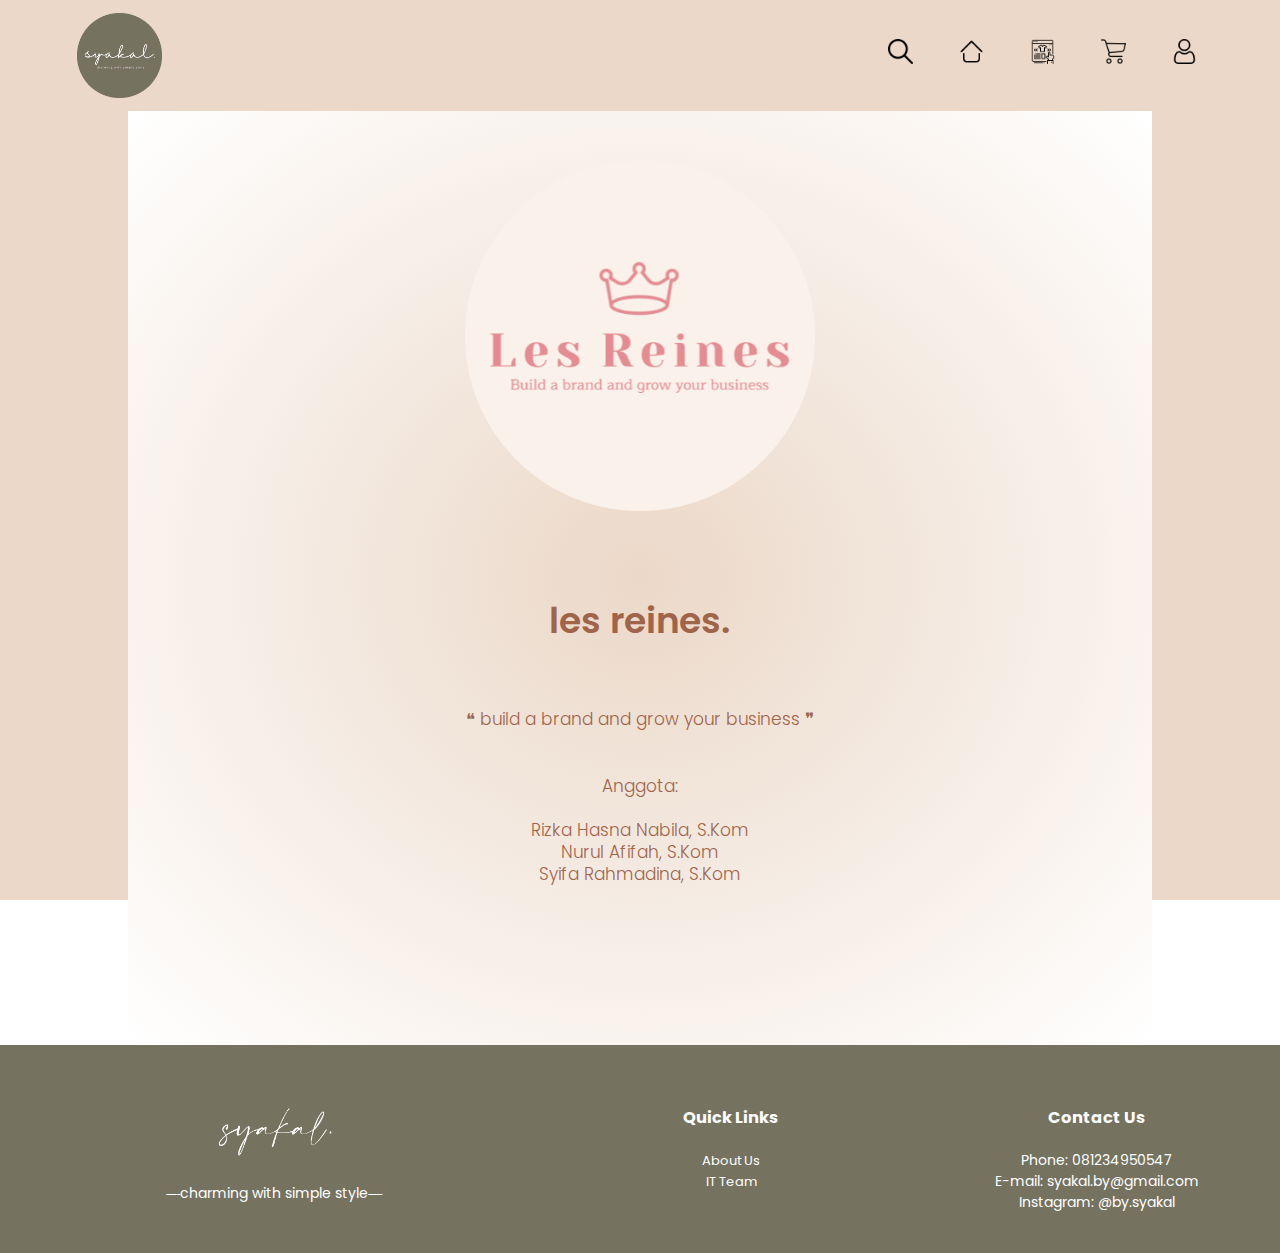
==== IT Team.html @ cdf77b9c "Initial commit" ====
<!DOCTYPE html>
<html>
<head>
    <meta name="viewport" content="with=device-width, initial-scale=1.0">
    <title>syakal</title>
    <link rel="stylesheet" href="style.css">
    <link rel="preconnect" href="https://fonts.googleapis.com">
<link rel="preconnect" href="https://fonts.gstatic.com" crossorigin>
<link href="https://fonts.googleapis.com/css2?family=Poppins:wght@200;300;400;500;600;700;900&display=swap" rel="stylesheet">
<link rel="stylesheet" href="https://cdnjs.cloudflare.com/ajax/libs/font-awesome/6.0.0/css/all.min.css" />
</head>
<body>
<section class = "header">
    <nav>
        <img src="images/logo.png" class="logo">
        <div class="nav-icons">
            <ul>
                <li><a href="search.html"><img src="images/search.png"></a></li>
                <li><a href="index.html"><img src="images/home.png"></a></li>
                <li><a href="catalog.html"><img src="images/catalog.png"></a></li>
                <li><a href="cart.html"><img src="images/cart.png"></a></li>
                <li><a href="account.html"><img src="images/account.png"></a></li>
            </ul>  
        </div>
    </nav>

<!----------------------------------------TEAM---------------------------->
<div class="team">
    <img src="images/logo3.png">
    <br>
    <br>
    <br>
    <br>
    <h2>les reines.</h2>
    <br>
    <br>
    <p>❝ build a brand and grow your business ❞
    </p>
    <br>
    <p>Anggota:<br> <br>
    Rizka Hasna Nabila, S.Kom <br> Nurul Afifah, S.Kom <br> Syifa Rahmadina, S.Kom</p>
    <br>
    <br>
    <br>
    <br>
</div>


<!--------------------------------FOOTER ------------------------------------>
<div class="footer">
    <div class="container">
        <div class="row">
            <div class="footer-col-1">
                <img src="images/logo2.png">
                <p>―charming with simple style―</p>
                <p></p>
            </div>
            <div class="footer-col-2">
                <h3>Quick Links</h3>
                <ul>
                    <li><a href="about us.html">About Us</a></li>
                    <li><a href="IT Team.html">IT Team</a></li>
                </ul>
            </div>
            <div class="footer-col-3">
                <h3>Contact Us</h3>
                <p>Phone: 081234950547</p>
                <p>E-mail: syakal.by@gmail.com</p>
                <p>Instagram: @by.syakal</p>
            </div>
        </div>
        </div>
    </div>
</div>
</body>
</html>
---- style.css ----
*{
    margin: 0;
    padding: 0;
    font-family: 'Poppins', sans-serif;
    box-sizing: border-box;
}
.header{
    width: 100%;
    height: 100vh;
    background: rgb(235, 216, 200);
    color:rgb(235, 216, 200);
}
nav{
    display: flex;
    align-items: center;
    justify-content: space-between;
    padding: 1% 6%;
    position: relative;
    width: 100%;
    background: rgb(235, 216, 200);
    z-index: 1;
    top:0;
}
nav ul li{
    display: inline-block;
    list-style: none;
    margin: 1px 6px;
}
.logo{
    width: 85px;
    cursor: pointer;
}
.nav-icons img{
    width: 25px;
    margin-left: 30px;
    cursor: pointer;
}
.row{
    height: 80%;
    width:100%;
    display:flex;
    color: rgb(215, 193, 174);
}
.col-1, .col-2{
    flex-basis: 50%;
    height: 100%;
    display: flex;
    justify-content: center;
    flex-direction: column;
}
.col-1{
    padding-left: 8%;
}
.col-1 h1{
    font-size: 65px;
    color: #a0644a;
    line-height: 100px;
    margin-bottom: 5px;
}
.col-1 h2{
    font-size: 35px;
    color: #a0644a;
    margin-top: 60px;
    font-weight: 500;
}
.col-1 p{
    font-size: 17px;
    color: #272727;
}
.hero-btn{
    display: inline-block;
    width: fit-content;
    padding: 18px 50px;
    background: #a0644a;
    border: none;
    color: #fff;
    font-size: 18px;
    margin-top: 20px;
    cursor: pointer;
}
.feature-img{
    width: 90%;
    text-align: center;
}
.feature-img img{
    width: 80%;
}

/*---------------------------------------- HOTTEST ----------------------------------*/
.hot{
    width: 80%;
    margin: auto;
    text-align: center;
    padding-top: 100px;
}
.hot h2{
    font-size: 35px;
    color: #a0644a;
    margin-top: 60px;
    font-weight: 500;
}
.col-3{
    flex-basis: 40%;
    padding: 10px;
    min-width: 250px;
    margin-bottom: 30px;
    transition: transform 0.5s;
}
.col-3 img{
    width: 100%;
}
.small-container{
    max-width: 1080px;
    margin: auto;
    padding-left: 25px;
    padding-right: 25px;
}
.col-3 h4{
    font-size: 15px;
    color: #a0644a;
    margin-top: 20px;
    font-weight: 500;
}
.col-3 p{
    font-size: 12px;
    color: #a0644a;
    margin-top: 5px;
    font-weight: 700;
}
.col-3:hover{
    transform: translateY(-5px);
}

/*------------------------------ NEWEST ----------------------------*/
.new{
    width: 80%;
    margin: auto;
    text-align: center;
    padding-top: 100px;
}
.new h2{
    font-size: 35px;
    color: #a0644a;
    margin-top: 60px;
    font-weight: 500;
}
.col-4{
    flex-basis: 40%;
    padding: 10px;
    min-width: 250px;
    margin-bottom: 30px;
    transition: transform 0.5s;
}
.col-4 img{
    width: 100%;
}
.small-container{
    max-width: 1080px;
    margin: auto;
    padding-left: 25px;
    padding-right: 25px;
}
.col-4 h4{
    font-size: 15px;
    color: #a0644a;
    margin-top: 20px;
    font-weight: 500;
}
.col-4 p{
    font-size: 12px;
    color: #a0644a;
    margin-top: 5px;
    font-weight: 700;
}
.col-4:hover{
    transform: translateY(-5px);
}

/*------------------------ FOOTER -----------------------*/
.footer{
    background: #75725f;
    color:#fff;
    font-size: 14px;
    padding: 60px 0 20px;
}
.footer p{
    color: #fff;
}
.footer h3{
    color: #fff;
    margin-bottom: 20px;
}
.footer-col-1, .footer-col-2, .footer-col-3{
    min-width: 250px;
    margin-bottom: 20px;
}
.footer-col-1{
    flex-basis: 45%;
    text-align: center;
}
.footer-col-1 img{
    width: 180px;
    margin-bottom: 20px;
}
.footer-col-2, .footer-col-3{
    flex-basis: 30%;
    text-align: center;
}
.footer-col-2 ul li{
    list-style: none;
}
.footer-col-2 ul li a{
    color: #fff;
    text-decoration: none;
    font-size: 13px;
}

/* ===================================================== SEARCH =====================================================*/
.search{
    width: 100%;
    min-height: 80vh;
    padding: 5%;
    background-color: rgb(235, 216, 200);
    background-position: center;
    background-size: cover;
    display: flex;
    align-items: center;
    justify-content: center;
}
.search-bar{
    width: 100%;
    max-width: 700px;
    background: #fff;
    display: flex;
    align-items: center;
    border-radius: 50px;
    padding: 10px 20px;
}
.search-bar input{
    background: transparent;
    flex: 1;
    border: 0;
    outline: none;
    padding: 24px 20px;
    font-size: 20px;
    color: rgb(255, 255, 255);
}
::placeholder{
    color: #a0644a;
}
.search-bar button img{
    width: 45px;
}
.search-bar button{
    border: 0;
    border-radius: 50%;
    cursor: pointer;
}

/*============================================================= CATALOG ==================================================*/
.catalog{
    min-height: 65vh;
    width: 100%;
    background-color: rgb(235, 216, 200);
    background-position: center;
    background-size: cover;
    position: relative;
    margin: auto;
    text-align: center;
}
.catalog h2{
    font-size: 35px;
    color: #a0644a;
    margin-top: 60px;
    font-weight: 500;
}
.col-5{
    flex-basis: 6%;
    padding: 10px;
    min-width: 250px;
    margin-bottom: 30px;
    transition: transform 0.5s;
}
.col-5 img{
    width: 100%;
}
.col-5 h4{
    font-size: 15px;
    color: #a0644a;
    margin-top: 20px;
    font-weight: 500;
}
.col-5 p{
    font-size: 12px;
    color: #a0644a;
    margin-top: 5px;
    font-weight: 700;
}
.col-5:hover{
    transform: translateY(-5px);
}

/*==========================================================CART===============================================*/
.cart-page{
    margin: 80px auto;
}
table{
    width: 100%;
    border-collapse: collapse;
    color: #75725f;
}
.cart-info{
    display: flex;
    flex-wrap: wrap;
}
.cart-info img{
    width: 20%;
}
th{
    text-align: left;
    padding: 5px;
    color: #fff;
    background: #a0644a;
    font-weight: normal;
}
td{
    padding: 10px 5px;
}
td input{
    color: #75725f;
    font-weight: normal;
    width: 40px;
    height: 30px;
    padding: 5px;
}
td a{
    color: #a0644a;
    font-size: 12px;
}
td img{
    width: 80px;
    height: 120px;
    margin-right: 10px;
}
.total-price{
    display: flex;
    justify-content: flex-end;
}
.total-price table{
    border-top: 3px solid #a0644a;
    width: 100%;
    max-width: 350px;
}
td:last-child{
    text-align: right;
}
th:last-child{
    text-align: right;
}

/*=============================================================ACCOUNT===============================================*/
.ap{
    padding: 50px 0;
    background-color: rgb(235, 216, 200);
}
.form-container{
    background: #a0644a;
    width: 300px;
    height: 450px;
    position: relative;
    text-align: center;
    padding: 20px 0;
    margin: auto;
    box-shadow: 0 0 20px 0px rgba(0,0,0,0.1);
    overflow: hidden;
}
.form-container span{
    font-weight: bold;
    padding: 0 10px;
    color: #fff;
    cursor: pointer;
    width: 100px;
    display: inline-block;
}
.form-btn{
    display: inline-block;
}
.form-container form{
    max-width: 300px;
    padding: 0 20px;
    position: absolute;
    top: 130px;
    transition: transform 1s;
}
form input{
    width: 100%;
    height: 30px;
    margin: 10px 0;
    padding: 0 10px;
    border: 1px solid #272727;
}
form .btn{
    width: 100%;
    border: none;
    cursor: pointer;
    margin: 10px 0;
}
form .btn:focus{
    outline: none;
}
#Loginform{
    left: -300px;
}
#Registerform{
    left: 0;
}
form a{
    font-size: 12px;
    color: #fff;
}
#Indicator{
    width: 100px;
    border: none;
    background: #fff;
    height: 3px;
    margin-top: 8px;
    transform: translateX(100px);
    transition: transform 1s;
}
::placeholder{
    color: #a0644a;
}
/*=================================================ABOUT US===============================================*/
.about{
    width: 80%;
    margin: auto;
    text-align: center;
    padding: 50px 0;
    background: radial-gradient(rgb(235, 216, 200), #fff);
}
.about h2{
    font-size: 36px;
    font-weight: 600;
    color: #a0644a;
}
.about p{
    color: #a0644a;
    font-size: 17px;
    font-weight: 300;
    line-height: 22px;
    padding: 10px;
    text-align: center;
}
.about img{
    width: 350px;
}
/*=================================================TEAM===============================================*/
.team{
    width: 80%;
    margin: auto;
    text-align: center;
    padding: 50px 0;
    background: radial-gradient(rgb(235, 216, 200), #fff);
}
.team h2{
    font-size: 36px;
    font-weight: 600;
    color: #a0644a;
}
.team p{
    color: #a0644a;
    font-size: 17px;
    font-weight: 300;
    line-height: 22px;
    padding: 10px;
    text-align: center;
}
.team img{
    width: 350px;
}
.tm-col{
    flex-basis: 79%;
    border-radius: 1px;
    color: #a0644a;
    margin-bottom: 5%;
    padding: 20px 12px;
    box-sizing: border-box;
    text-align: center;
} 
.tm-col p{
    color: #a0644a;
    font-size: 17px;
    font-weight: bold;
    letter-spacing: 2px;
    text-align: center;
}
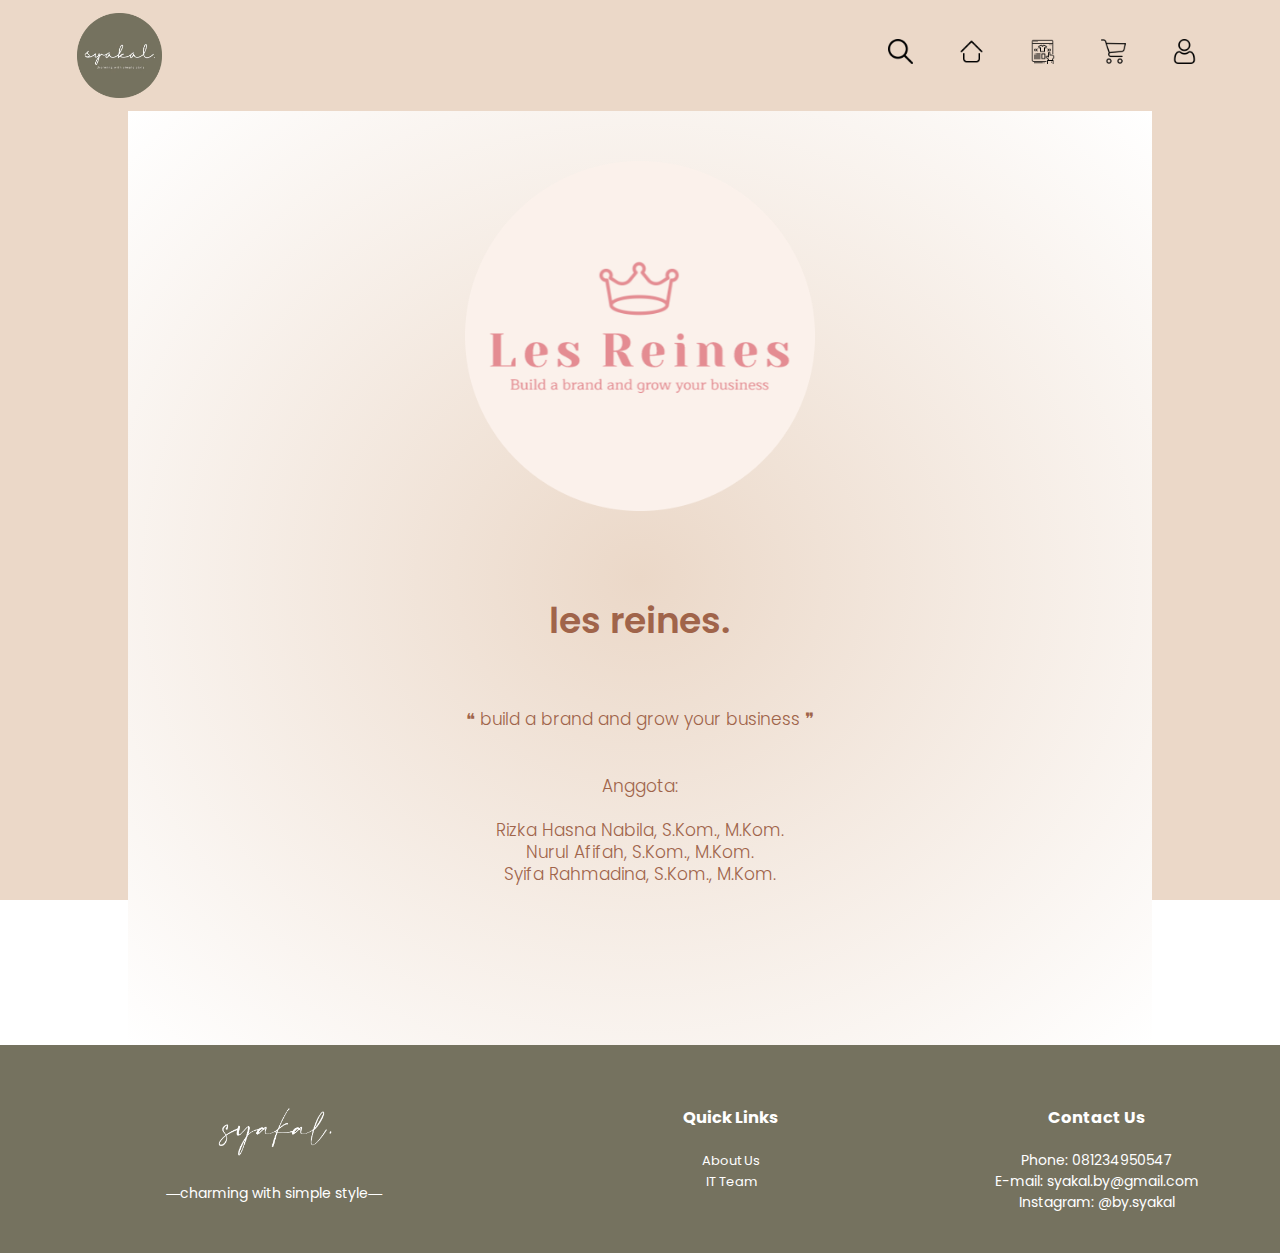
==== commit dfc76de3: "Update IT Team.html" ====
--- a/IT Team.html
+++ b/IT Team.html
@@ -38,7 +38,7 @@
     </p>
     <br>
     <p>Anggota:<br> <br>
-    Rizka Hasna Nabila, S.Kom <br> Nurul Afifah, S.Kom <br> Syifa Rahmadina, S.Kom</p>
+    Rizka Hasna Nabila, S.Kom., M.Kom. <br> Nurul Afifah, S.Kom., M.Kom. <br> Syifa Rahmadina, S.Kom., M.Kom.</p>
     <br>
     <br>
     <br>
